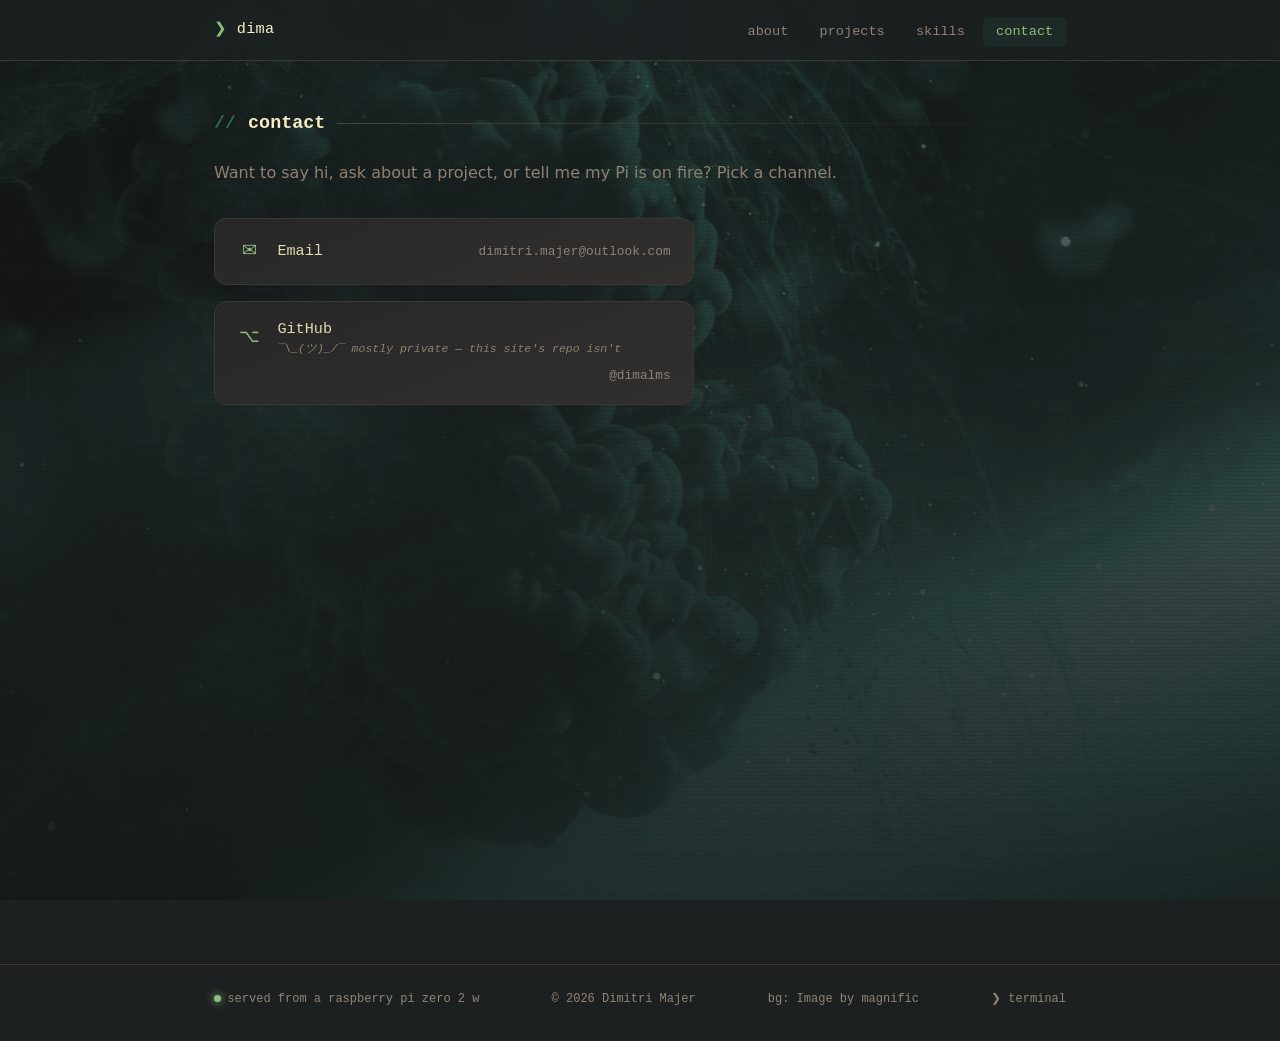
==== contact.html @ 5ba2a17c "start of my site" ====
<!DOCTYPE html>
<html lang="en">
<head>
  <meta charset="UTF-8">
  <meta name="viewport" content="width=device-width, initial-scale=1.0">
  <title>Contact — Dimitri Majer</title>
  <meta name="description" content="Contact Dimitri Majer">
  <link rel="stylesheet" href="style.css">
</head>
<body>
  <div class="bg-fx" aria-hidden="true">
    <img class="bg-img" src="bg-liquid.jpg" alt="">
    <div class="bg-overlay"></div>
  </div>
  <div class="scanlines" aria-hidden="true"></div>

  <nav class="site-nav">
    <div class="wrap">
      <a class="nav-logo" href="index.html"><span class="prompt-sign">❯</span> dima</a>
      <ul class="nav-links">
        <li><a href="index.html">about</a></li>
        <li><a href="projects.html">projects</a></li>
        <li><a href="skills.html">skills</a></li>
        <li><a href="contact.html" class="active">contact</a></li>
      </ul>
    </div>
  </nav>

  <main class="wrap">
    <h2 class="section-title">contact</h2>
    <p class="muted reveal" style="margin-bottom: 2rem;">
      Want to say hi, ask about a project, or tell me my Pi is on fire? Pick a channel.
    </p>

    <ul class="contact-list">
      <li class="reveal">
        <a href="mailto:dimitri.majer@outlook.com">
          <span class="icon">✉</span>
          Email
          <span class="handle">dimitri.majer@outlook.com</span>
        </a>
      </li>
      <li class="reveal">
        <a href="https://github.com/dimalms" target="_blank" rel="noopener">
          <span class="icon">⌥</span>
          <span class="link-label">
            GitHub
            <span class="comment">¯\_(ツ)_/¯ mostly private — this site's repo isn't</span>
          </span>
          <span class="handle">@dimalms</span>
        </a>
      </li>
    </ul>
  </main>

  <footer class="site-footer">
    <div class="wrap">
      <span><span class="status-dot"></span>served from a raspberry pi zero 2 w<span id="pi-vitals"></span></span>
      <span>© 2026 Dimitri Majer</span>
      <span class="credit">bg: <a href="https://www.magnific.com/free-photo/abstract-heavy-azure-haze-liquid_4251077.htm#fromView=keyword&page=1&position=0&uuid=50233262-d881-4d51-a548-5ae1bffae1d2&query=Phthalo+green+wallpaper" target="_blank" rel="noopener">Image by magnific</a></span>
      <span><button class="term-open" type="button">❯ terminal</button></span>
    </div>
  </footer>

  <script src="vendor/gsap.min.js"></script>
  <script src="vendor/ScrollTrigger.min.js"></script>
  <script src="vendor/lenis.min.js"></script>
  <script src="script.js"></script>
  <script src="terminal.js"></script>
</body>
</html>
---- style.css ----
/* ---------------------------------------------------------------
   Gruvbox dark base + phthalo green accent
   --------------------------------------------------------------- */
:root {
  --bg: #1d2021;            /* gruvbox dark hard */
  --bg-soft: #282828;       /* gruvbox bg0 */
  --surface: #32302f;       /* gruvbox bg0_s */
  --border: #3c3836;        /* gruvbox bg1 */
  --border-soft: #504945;   /* gruvbox bg2 */
  --text: #ebdbb2;          /* gruvbox fg */
  --text-bright: #fbf1c7;   /* gruvbox fg0 */
  --muted: #928374;         /* gruvbox gray */
  --accent-deep: #123524;   /* phthalo green */
  --accent: #2f6b4f;        /* phthalo, lifted */
  --accent-bright: #8ec07c; /* gruvbox aqua – readable accent on dark */
  --glow: rgba(47, 107, 79, 0.35);

  --ease: cubic-bezier(0.22, 1, 0.36, 1);
  --font-mono: "JetBrains Mono", "Fira Code", "Cascadia Code", Consolas, "SF Mono", monospace;
  --font-body: "Segoe UI", system-ui, -apple-system, Roboto, sans-serif;
}

* {
  margin: 0;
  padding: 0;
  box-sizing: border-box;
}

html {
  scroll-behavior: smooth;
}

body {
  font-family: var(--font-body);
  background: var(--bg);
  color: var(--text);
  line-height: 1.7;
  min-height: 100vh;
  overflow-x: hidden;
  overflow-wrap: break-word;
}

::selection {
  background: var(--accent);
  color: var(--text-bright);
}

/* ---------------------------------------------------------------
   Cross-document page transitions (View Transitions API).
   Nav, background and scanlines are named so they stay perfectly
   still while only the page content swaps. Browsers without
   cross-document VT get a JS fade fallback (script.js).
   --------------------------------------------------------------- */
@view-transition {
  navigation: auto;
}

.site-nav    { view-transition-name: site-nav; }
.bg-fx       { view-transition-name: bg-fx; }
.scanlines   { view-transition-name: scanlines; }
.site-footer { view-transition-name: site-footer; }

::view-transition-old(root) {
  animation: vt-out 0.22s ease both;
}

::view-transition-new(root) {
  animation: vt-in 0.45s var(--ease) both;
}

@keyframes vt-out {
  to { opacity: 0; transform: translateY(-12px); filter: blur(6px); }
}

@keyframes vt-in {
  from { opacity: 0; transform: translateY(16px); filter: blur(8px); }
}

/* JS fallback (no cross-document VT support) */
.page-enter main { animation: vt-in 0.45s var(--ease) both; }
.page-exit main,
.page-exit .site-footer { animation: vt-out 0.2s ease both; }

/* ---------------------------------------------------------------
   Ambient background: abstract-heavy-azure-haze-liquid.jpg as a
   fixed, oversized layer. GSAP pans it down on scroll (the ink
   cloud sinks) and keeps a slow drift running while idle. The
   overlay keeps text readable over the bright glow.
   --------------------------------------------------------------- */
.bg-fx {
  position: fixed;
  inset: 0;
  z-index: -1;
  overflow: hidden;
  pointer-events: none;
  background: #14201d;
}

.bg-img {
  position: absolute;
  left: 50%;
  top: 50%;
  width: max(130vw, 130vh);
  height: max(130vw, 130vh);
  transform: translate(-50%, -50%);
  will-change: transform;
  filter: saturate(0.85) brightness(0.82);
}

.bg-overlay {
  position: absolute;
  inset: 0;
  background: linear-gradient(
    to bottom,
    rgba(29, 32, 33, 0.6),
    rgba(29, 32, 33, 0.72) 55%,
    rgba(23, 26, 27, 0.84)
  );
}

/* Lenis smooth-scroll helpers */
html.lenis, html.lenis body { height: auto; }
.lenis.lenis-smooth { scroll-behavior: auto !important; }
.lenis.lenis-stopped { overflow: hidden; }

.scanlines {
  position: fixed;
  inset: 0;
  z-index: 2;
  pointer-events: none;
  background: repeating-linear-gradient(
    to bottom,
    transparent 0px,
    transparent 3px,
    rgba(0, 0, 0, 0.08) 3px,
    rgba(0, 0, 0, 0.08) 4px
  );
  mix-blend-mode: multiply;
}

/* ---------------------------------------------------------------
   Layout
   --------------------------------------------------------------- */
.wrap {
  max-width: 900px;
  margin: 0 auto;
  padding: 0 1.5rem;
}

main.wrap {
  padding-top: 7rem;
  padding-bottom: 4rem;
  min-height: 100vh;
}

/* ---------------------------------------------------------------
   Navigation
   --------------------------------------------------------------- */
.site-nav {
  position: fixed;
  top: 0;
  left: 0;
  right: 0;
  z-index: 10;
  backdrop-filter: blur(12px);
  background: rgba(29, 32, 33, 0.82);
  border-bottom: 1px solid var(--border);
}

.site-nav .wrap {
  display: flex;
  align-items: center;
  justify-content: space-between;
  height: 3.75rem;
}

.nav-logo {
  font-family: var(--font-mono);
  font-size: 0.95rem;
  color: var(--text-bright);
  text-decoration: none;
  letter-spacing: 0.02em;
}

.prompt-sign {
  color: var(--accent-bright);
}

.nav-links {
  display: flex;
  list-style: none;
  gap: 0.35rem;
}

.nav-links a {
  font-family: var(--font-mono);
  font-size: 0.85rem;
  color: var(--muted);
  text-decoration: none;
  padding: 0.45rem 0.8rem;
  border-radius: 6px;
  position: relative;
  transition: color 0.35s var(--ease), background 0.35s var(--ease);
}

.nav-links a::after {
  content: "";
  position: absolute;
  left: 0.8rem;
  right: 0.8rem;
  bottom: 0.25rem;
  height: 1px;
  background: var(--accent-bright);
  transform: scaleX(0);
  transform-origin: left;
  transition: transform 0.4s var(--ease);
}

.nav-links a:hover {
  color: var(--text);
}

.nav-links a:hover::after {
  transform: scaleX(1);
}

.nav-links a.active {
  color: var(--accent-bright);
  background: rgba(47, 107, 79, 0.15);
}

/* ---------------------------------------------------------------
   Typography
   --------------------------------------------------------------- */
h1, h2, h3 {
  font-family: var(--font-mono);
  color: var(--text-bright);
  line-height: 1.25;
}

h1 {
  font-size: clamp(2rem, 5.5vw, 3.2rem);
  letter-spacing: -0.02em;
}

.section-title {
  font-size: 1.15rem;
  margin-bottom: 1.5rem;
  display: flex;
  align-items: center;
  gap: 0.75rem;
}

.section-title::before {
  content: "//";
  color: var(--accent);
}

.section-title::after {
  content: "";
  flex: 1;
  height: 1px;
  background: linear-gradient(to right, var(--border-soft), transparent);
}

.accent { color: var(--accent-bright); }
.muted  { color: var(--muted); }

/* ---------------------------------------------------------------
   Hero (index) — fish-style prompt
   --------------------------------------------------------------- */
.hero {
  min-height: calc(100vh - 7rem);
  display: flex;
  flex-direction: column;
  justify-content: center;
  gap: 1.4rem;
  padding-bottom: 3rem;
}

.hero-prompt {
  font-family: var(--font-mono);
  font-size: 0.9rem;
  color: var(--muted);
}

.hero-prompt .p-user { color: var(--text); }
.hero-prompt .p-path { color: var(--accent-bright); }

.typed-line {
  font-family: var(--font-mono);
  font-size: clamp(1rem, 2.4vw, 1.25rem);
  color: var(--text);
  min-height: 1.8em;
}

.cursor {
  display: inline-block;
  width: 0.55em;
  height: 1.15em;
  background: var(--accent-bright);
  vertical-align: text-bottom;
  margin-left: 2px;
  animation: blink 1.05s steps(1) infinite;
}

@keyframes blink {
  50% { opacity: 0; }
}

.hero-actions {
  display: flex;
  gap: 0.9rem;
  flex-wrap: wrap;
  margin-top: 0.6rem;
}

.btn {
  font-family: var(--font-mono);
  font-size: 0.9rem;
  text-decoration: none;
  padding: 0.65rem 1.3rem;
  border-radius: 8px;
  border: 1px solid var(--accent);
  color: var(--accent-bright);
  background: transparent;
  transition:
    background 0.45s var(--ease),
    box-shadow 0.45s var(--ease),
    transform 0.45s var(--ease),
    color 0.45s var(--ease),
    border-color 0.45s var(--ease);
}

.btn:hover {
  background: var(--accent-deep);
  box-shadow: 0 0 28px var(--glow);
  transform: translateY(-3px);
}

.btn.solid {
  background: var(--accent-deep);
  border-color: var(--accent);
}

.btn.solid:hover {
  background: var(--accent);
  color: var(--text-bright);
}

.scroll-hint {
  position: absolute;
  bottom: 1.5rem;
  left: 50%;
  transform: translateX(-50%);
  color: var(--muted);
  font-family: var(--font-mono);
  font-size: 0.75rem;
  animation: bob 2.2s ease-in-out infinite;
}

@keyframes bob {
  0%, 100% { transform: translate(-50%, 0); }
  50%      { transform: translate(-50%, 8px); }
}

/* ---------------------------------------------------------------
   Cards & panels
   --------------------------------------------------------------- */
.panel {
  background: linear-gradient(160deg, var(--bg-soft), var(--surface));
  border: 1px solid var(--border);
  border-radius: 12px;
  padding: 1.75rem;
}

.card-grid {
  display: grid;
  grid-template-columns: repeat(auto-fill, minmax(250px, 1fr));
  gap: 1.25rem;
}

.card {
  background: linear-gradient(160deg, var(--bg-soft), var(--surface));
  border: 1px solid var(--border);
  border-radius: 12px;
  padding: 1.5rem;
  display: flex;
  flex-direction: column;
  gap: 0.7rem;
  position: relative;
  overflow: hidden;
  transition:
    transform 0.55s var(--ease),
    border-color 0.55s var(--ease),
    box-shadow 0.55s var(--ease);
}

.card::before {
  content: "";
  position: absolute;
  inset: 0;
  background: radial-gradient(circle at top right, rgba(47, 107, 79, 0.18), transparent 60%);
  opacity: 0;
  transition: opacity 0.55s var(--ease);
}

.card:hover {
  transform: translateY(-5px);
  border-color: var(--accent);
  box-shadow: 0 12px 32px rgba(0, 0, 0, 0.45), 0 0 24px var(--glow);
}

.card:hover::before {
  opacity: 1;
}

.card h3 {
  font-size: 1rem;
}

.card p {
  font-size: 0.9rem;
  color: var(--muted);
}

.card .tags {
  display: flex;
  flex-wrap: wrap;
  gap: 0.4rem;
  margin-top: auto;
}

.tag {
  font-family: var(--font-mono);
  font-size: 0.7rem;
  color: var(--accent-bright);
  border: 1px solid var(--border-soft);
  border-radius: 999px;
  padding: 0.15rem 0.6rem;
}

.card a.card-link {
  color: var(--accent-bright);
  font-family: var(--font-mono);
  font-size: 0.8rem;
  text-decoration: none;
}

.card a.card-link:hover {
  text-decoration: underline;
}

/* ---------------------------------------------------------------
   About (index)
   --------------------------------------------------------------- */
.about-layout {
  display: grid;
  grid-template-columns: 180px 1fr;
  gap: 2.5rem;
  align-items: start;
}

.avatar-frame {
  position: relative;
}

.avatar {
  width: 180px;
  height: 180px;
  border-radius: 14px;
  object-fit: cover;
  border: 1px solid var(--border-soft);
  display: block;
  filter: saturate(0.9) contrast(1.05);
}

.avatar-frame::after {
  content: "";
  position: absolute;
  inset: -8px;
  border: 1px solid var(--accent);
  border-radius: 18px;
  opacity: 0.5;
  animation: pulse-frame 3.5s ease-in-out infinite;
}

@keyframes pulse-frame {
  0%, 100% { transform: scale(1);    opacity: 0.5; }
  50%      { transform: scale(1.03); opacity: 0.2; }
}

.about-text p + p {
  margin-top: 1rem;
}

.fact-list {
  list-style: none;
  margin-top: 1.5rem;
  display: grid;
  gap: 0.5rem;
}

.fact-list li {
  font-family: var(--font-mono);
  font-size: 0.85rem;
  color: var(--muted);
}

.fact-list li::before {
  content: "❯ ";
  color: var(--accent-bright);
}

/* ---------------------------------------------------------------
   Timeline (index)
   --------------------------------------------------------------- */
.timeline {
  list-style: none;
  position: relative;
  margin-top: 0.5rem;
  padding-left: 1.9rem;
}

.timeline::before {
  content: "";
  position: absolute;
  left: 6px;
  top: 4px;
  bottom: 4px;
  width: 2px;
  background: linear-gradient(to bottom, transparent, var(--accent) 8%, var(--accent) 92%, transparent);
  opacity: 0.55;
}

.tl-item {
  position: relative;
  padding-bottom: 1.7rem;
}

.tl-item:last-child {
  padding-bottom: 0;
}

.tl-item::before {
  content: "";
  position: absolute;
  left: calc(-1.9rem + 2px);
  top: 0.45rem;
  width: 10px;
  height: 10px;
  border-radius: 50%;
  background: var(--bg);
  border: 2px solid var(--accent-bright);
  box-shadow: 0 0 10px var(--glow);
}

.tl-year {
  font-family: var(--font-mono);
  font-size: 0.75rem;
  color: var(--accent-bright);
  letter-spacing: 0.05em;
  text-transform: uppercase;
}

.tl-item h3 {
  font-size: 0.95rem;
  margin-top: 0.15rem;
}

.tl-item p {
  font-size: 0.88rem;
  color: var(--muted);
  margin-top: 0.25rem;
}

/* ---------------------------------------------------------------
   Skills page
   --------------------------------------------------------------- */
.skill-group {
  margin-bottom: 2.5rem;
}

.skill {
  margin-bottom: 1.1rem;
}

.skill:last-child {
  margin-bottom: 0;
}

.skill-head {
  display: flex;
  flex-wrap: wrap;
  justify-content: space-between;
  gap: 0.15rem 0.75rem;
  font-family: var(--font-mono);
  font-size: 0.85rem;
  margin-bottom: 0.35rem;
}

.skill-head .lvl {
  color: var(--muted);
}

.bar {
  height: 8px;
  background: var(--border);
  border-radius: 999px;
  overflow: hidden;
}

.bar-fill {
  height: 100%;
  width: 0;
  border-radius: 999px;
  background: linear-gradient(to right, var(--accent-deep), var(--accent), var(--accent-bright));
  transition: width 1.2s var(--ease);
}

.chip-cloud {
  display: flex;
  flex-wrap: wrap;
  gap: 0.6rem;
}

.chip {
  font-family: var(--font-mono);
  font-size: 0.85rem;
  color: var(--text);
  background: var(--surface);
  border: 1px solid var(--border-soft);
  border-radius: 8px;
  padding: 0.45rem 0.9rem;
  transition:
    border-color 0.45s var(--ease),
    color 0.45s var(--ease),
    transform 0.45s var(--ease),
    box-shadow 0.45s var(--ease);
}

.chip:hover {
  border-color: var(--accent);
  color: var(--accent-bright);
  transform: translateY(-3px);
  box-shadow: 0 0 16px var(--glow);
}

/* ---------------------------------------------------------------
   Contact page
   --------------------------------------------------------------- */
.contact-list {
  list-style: none;
  display: grid;
  gap: 1rem;
  max-width: 480px;
}

.contact-list a {
  display: flex;
  flex-wrap: wrap;
  align-items: center;
  gap: 0.5rem 1rem;
  padding: 1.1rem 1.4rem;
  background: linear-gradient(160deg, var(--bg-soft), var(--surface));
  border: 1px solid var(--border);
  border-radius: 12px;
  color: var(--text);
  text-decoration: none;
  font-family: var(--font-mono);
  font-size: 0.95rem;
  transition:
    transform 0.45s var(--ease),
    border-color 0.45s var(--ease),
    box-shadow 0.45s var(--ease);
}

.contact-list a:hover {
  transform: translateX(8px);
  border-color: var(--accent);
  box-shadow: 0 0 20px var(--glow);
}

.contact-list .icon {
  color: var(--accent-bright);
  font-size: 1.1rem;
  width: 1.5rem;
  text-align: center;
}

.link-label {
  display: flex;
  flex-direction: column;
  gap: 0.15rem;
  line-height: 1.3;
  min-width: 0;
}

.comment {
  font-size: 0.72rem;
  font-style: italic;
  color: var(--muted);
}

.contact-list .handle {
  margin-left: auto;
  color: var(--muted);
  font-size: 0.8rem;
  overflow-wrap: anywhere;
}

/* ---------------------------------------------------------------
   Footer
   --------------------------------------------------------------- */
.site-footer {
  border-top: 1px solid var(--border);
  padding: 1.5rem 0 2rem;
  margin-top: 4rem;
}

.site-footer .wrap {
  display: flex;
  justify-content: space-between;
  flex-wrap: wrap;
  gap: 0.5rem;
  font-family: var(--font-mono);
  font-size: 0.75rem;
  color: var(--muted);
}

.site-footer .credit a {
  color: inherit;
  text-decoration: none;
  transition: color 0.3s var(--ease);
}

.site-footer .credit a:hover {
  color: var(--accent-bright);
  text-decoration: underline;
  text-decoration-color: var(--accent-bright);
  text-underline-offset: 2px;
}

.site-footer .status-dot {
  display: inline-block;
  width: 7px;
  height: 7px;
  border-radius: 50%;
  background: var(--accent-bright);
  margin-right: 0.4rem;
  box-shadow: 0 0 8px var(--accent-bright);
  animation: blink 2.4s ease-in-out infinite;
}

/* ---------------------------------------------------------------
   Fake terminal (terminal.js)
   --------------------------------------------------------------- */
.term-overlay {
  position: fixed;
  inset: 0;
  z-index: 40;
  display: flex;
  align-items: center;
  justify-content: center;
  padding: 1.25rem;
  background: rgba(20, 22, 23, 0.6);
  backdrop-filter: blur(6px);
  opacity: 0;
  pointer-events: none;
  transition: opacity 0.25s var(--ease);
}

.term-overlay.visible {
  opacity: 1;
  pointer-events: auto;
}

.term {
  width: min(680px, 100%);
  height: min(440px, 80vh);
  display: flex;
  flex-direction: column;
  background: rgba(29, 32, 33, 0.96);
  border: 1px solid var(--border-soft);
  border-radius: 12px;
  box-shadow: 0 24px 64px rgba(0, 0, 0, 0.6), 0 0 40px var(--glow);
  font-family: var(--font-mono);
  font-size: 0.85rem;
  transform: translateY(14px) scale(0.98);
  transition: transform 0.3s var(--ease);
  overflow: hidden;
}

.term-overlay.visible .term {
  transform: none;
}

.term-bar {
  display: flex;
  align-items: center;
  justify-content: space-between;
  padding: 0.5rem 0.9rem;
  border-bottom: 1px solid var(--border);
  color: var(--muted);
  font-size: 0.75rem;
  background: var(--bg-soft);
}

.term-close {
  background: none;
  border: none;
  color: var(--muted);
  font-family: inherit;
  font-size: 0.8rem;
  cursor: pointer;
  padding: 0.1rem 0.4rem;
}

.term-close:hover {
  color: var(--accent-bright);
}

.term-body {
  flex: 1;
  overflow-y: auto;
  padding: 0.9rem;
  line-height: 1.55;
}

.term-body pre {
  font-family: inherit;
  line-height: 1.3;
  overflow-x: auto;
}

.t-line { white-space: pre-wrap; overflow-wrap: anywhere; }
.t-echo { color: var(--text-bright); margin-top: 0.35rem; }
.t-err  { color: #cc6666; }
.t-muted { color: var(--muted); }
.t-user { color: var(--text); }
.t-path { color: var(--accent-bright); }
.t-sign, .t-art { color: var(--accent-bright); }

.term-input-row {
  display: flex;
  align-items: center;
  gap: 0.4rem;
  padding: 0.6rem 0.9rem;
  border-top: 1px solid var(--border);
}

.term-input {
  flex: 1;
  background: none;
  border: none;
  outline: none;
  color: var(--text-bright);
  font-family: inherit;
  font-size: inherit;
  caret-color: var(--accent-bright);
}

.term-open {
  background: none;
  border: none;
  padding: 0;
  font-family: var(--font-mono);
  font-size: inherit;
  color: var(--muted);
  cursor: pointer;
  transition: color 0.3s var(--ease);
}

.term-open:hover {
  color: var(--accent-bright);
}

/* ---------------------------------------------------------------
   Reveal-on-scroll
   --------------------------------------------------------------- */
/* Base hidden state; GSAP animates in. The .visible class is the
   no-JS / reduced-motion / missing-vendor fallback. */
.reveal {
  opacity: 0;
  transform: translateY(24px);
}

.reveal.visible {
  opacity: 1;
  transform: none;
}

/* ---------------------------------------------------------------
   Responsive
   --------------------------------------------------------------- */

/* Tablet: layout already fluid (grid/flex), just tighten spacing
   a touch so the hero and section titles don't feel oversized. */
@media (max-width: 820px) {
  .wrap {
    padding: 0 1.25rem;
  }

  main.wrap {
    padding-top: 6rem;
  }

  .about-layout {
    gap: 1.75rem;
  }
}

/* Phones (portrait) */
@media (max-width: 640px) {
  .about-layout {
    grid-template-columns: 1fr;
  }

  .avatar-frame {
    justify-self: center;
  }

  .nav-links a {
    padding: 0.45rem 0.55rem;
    font-size: 0.78rem;
  }

  main.wrap {
    padding-top: 5.5rem;
  }

  .hero {
    min-height: calc(100vh - 5.5rem);
    gap: 1.1rem;
  }

  .hero-actions {
    gap: 0.6rem;
  }

  .btn {
    flex: 1 1 auto;
    text-align: center;
    padding: 0.6rem 1rem;
  }

  .card-grid {
    grid-template-columns: 1fr;
  }

  .card {
    padding: 1.25rem;
  }

  .timeline {
    padding-left: 1.5rem;
  }

  .tl-item::before {
    left: calc(-1.5rem + 2px);
  }

  .contact-list a {
    padding: 1rem 1.1rem;
    font-size: 0.88rem;
  }

  .contact-list .handle {
    margin-left: 0;
    width: 100%;
  }

  .site-footer .wrap {
    flex-direction: column;
    gap: 0.4rem;
  }
}

/* Small phones */
@media (max-width: 400px) {
  .wrap {
    padding: 0 1rem;
  }

  .site-nav .wrap {
    height: auto;
    min-height: 3.5rem;
    flex-wrap: wrap;
    padding-block: 0.5rem;
  }

  .nav-logo {
    font-size: 0.85rem;
  }

  .nav-links {
    gap: 0.1rem;
  }

  .nav-links a {
    padding: 0.35rem 0.4rem;
    font-size: 0.7rem;
  }

  main.wrap {
    padding-top: 6.5rem;
  }

  .hero {
    min-height: calc(100vh - 6.5rem);
  }

  .scroll-hint {
    display: none;
  }
}

/* ---------------------------------------------------------------
   Reduced motion
   --------------------------------------------------------------- */
@media (prefers-reduced-motion: reduce) {
  *, *::before, *::after {
    animation-duration: 0.01ms !important;
    animation-iteration-count: 1 !important;
    transition-duration: 0.01ms !important;
  }

  .reveal {
    opacity: 1;
    transform: none;
  }
}
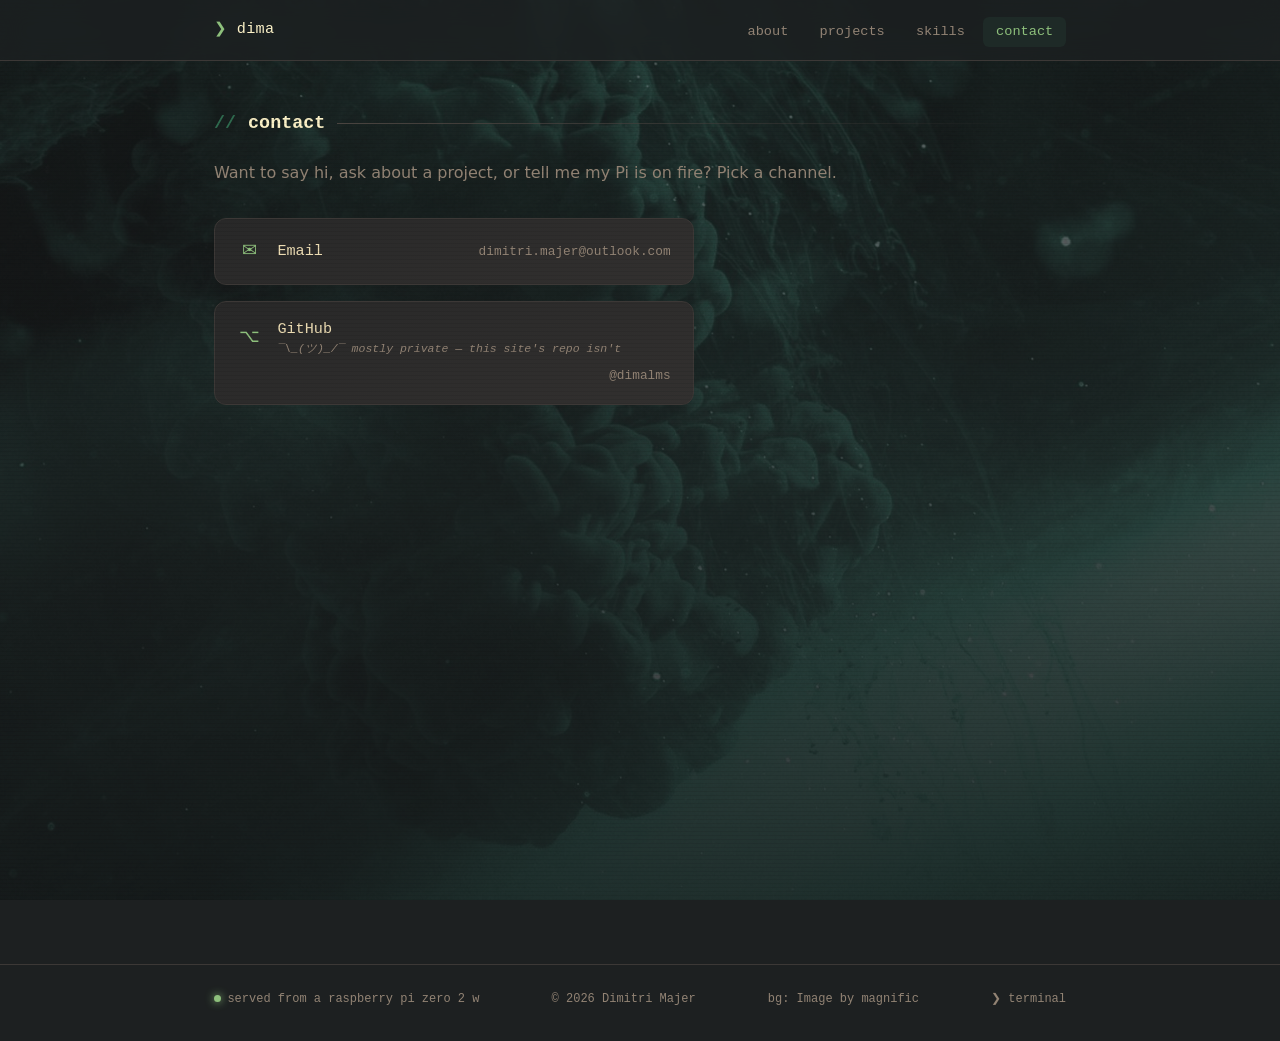
==== commit 60e501bf: "Add favicon (green ❯ prompt glyph, matches site theme)" ====
--- a/contact.html
+++ b/contact.html
@@ -5,6 +5,7 @@
   <meta name="viewport" content="width=device-width, initial-scale=1.0">
   <title>Contact — Dimitri Majer</title>
   <meta name="description" content="Contact Dimitri Majer">
+  <link rel="icon" href="favicon.svg" type="image/svg+xml">
   <link rel="stylesheet" href="style.css">
 </head>
 <body>
--- a/style.css
+++ b/style.css
@@ -823,6 +823,7 @@
 .term-body {
   flex: 1;
   overflow-y: auto;
+  overscroll-behavior: contain;
   padding: 0.9rem;
   line-height: 1.55;
 }
